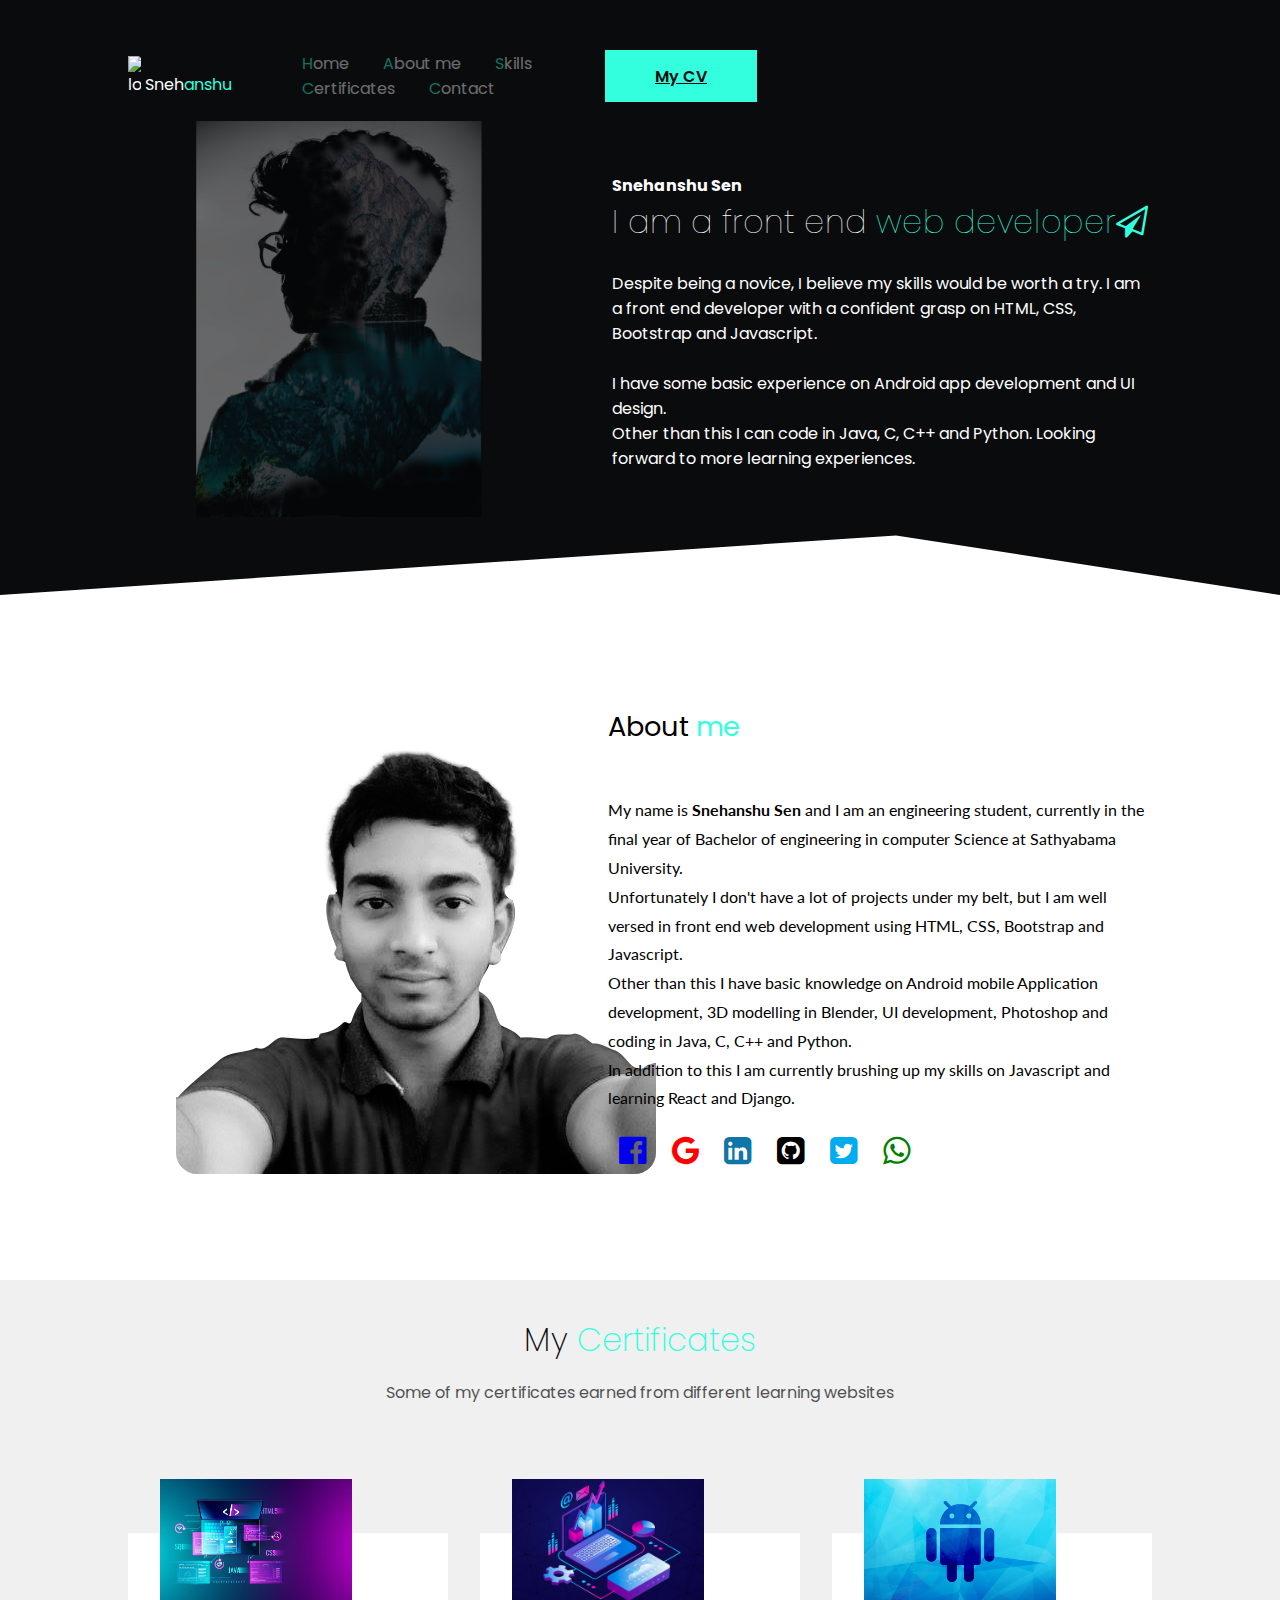
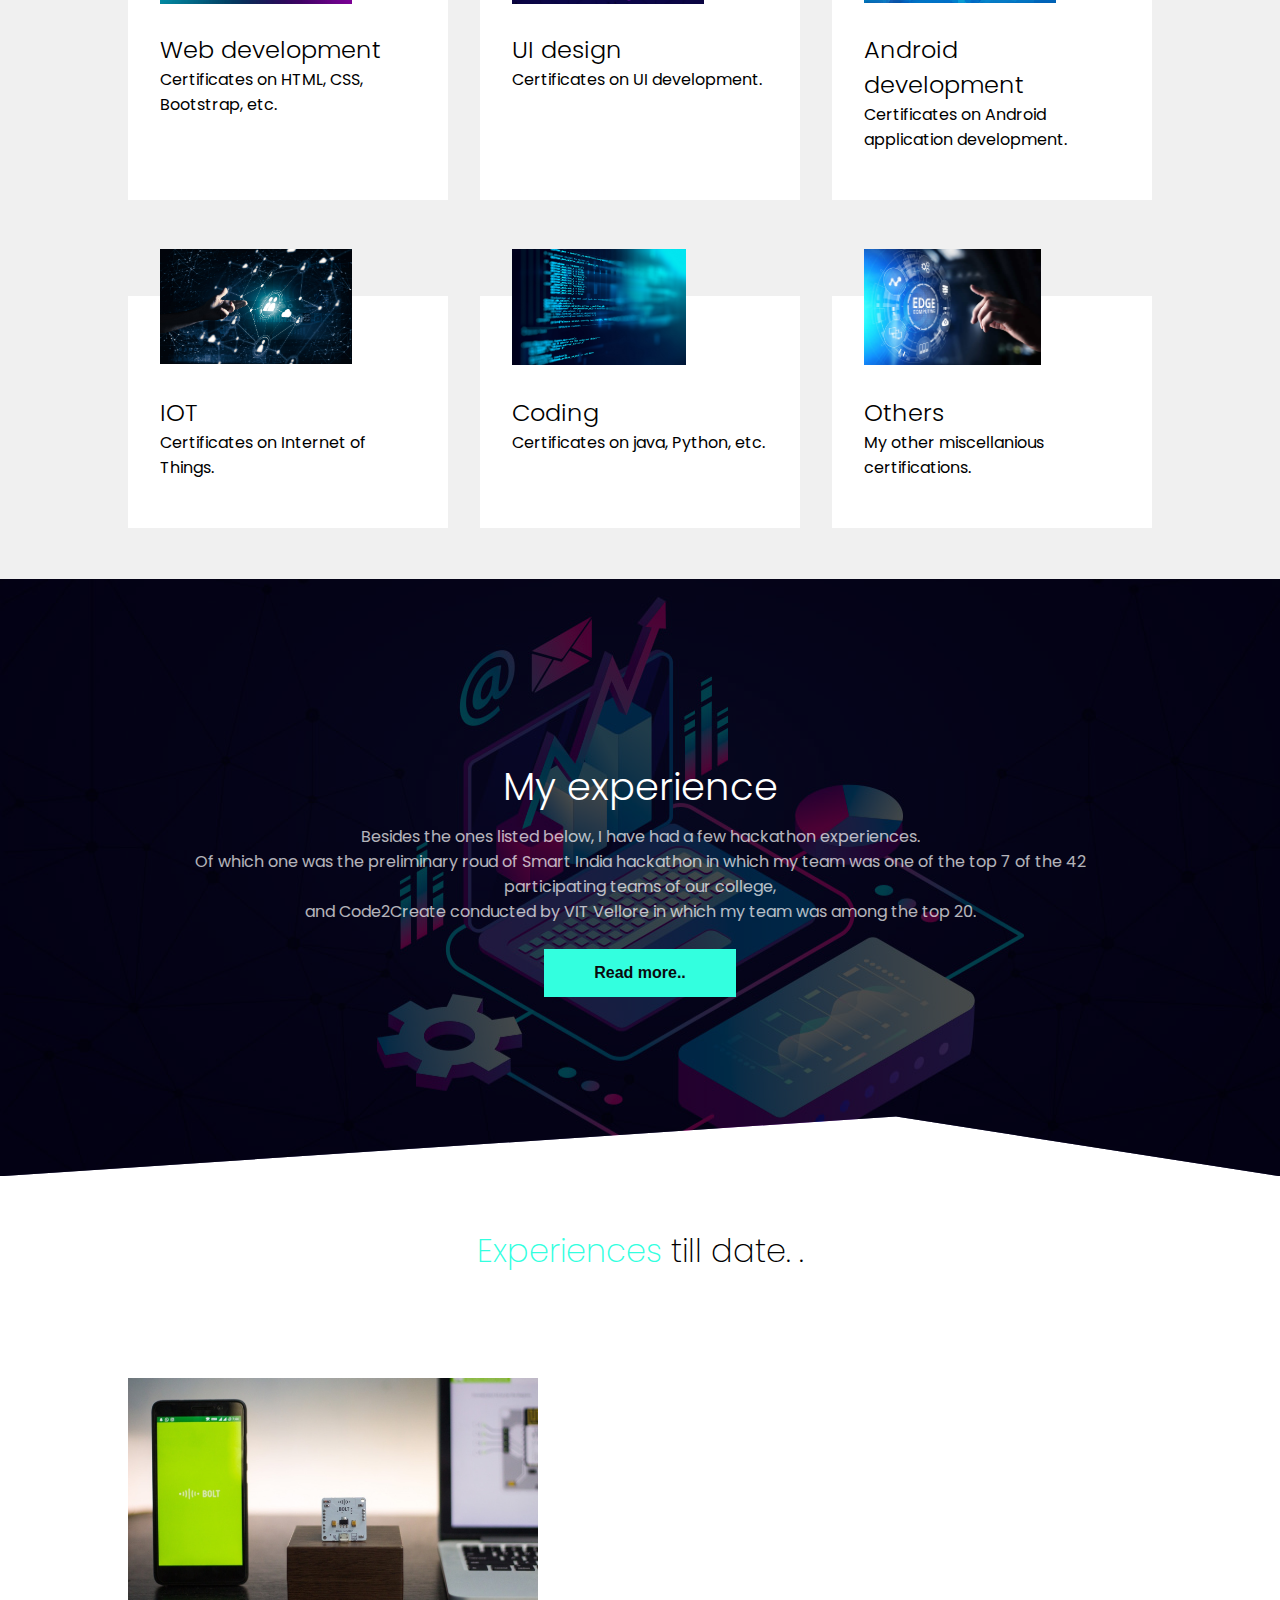
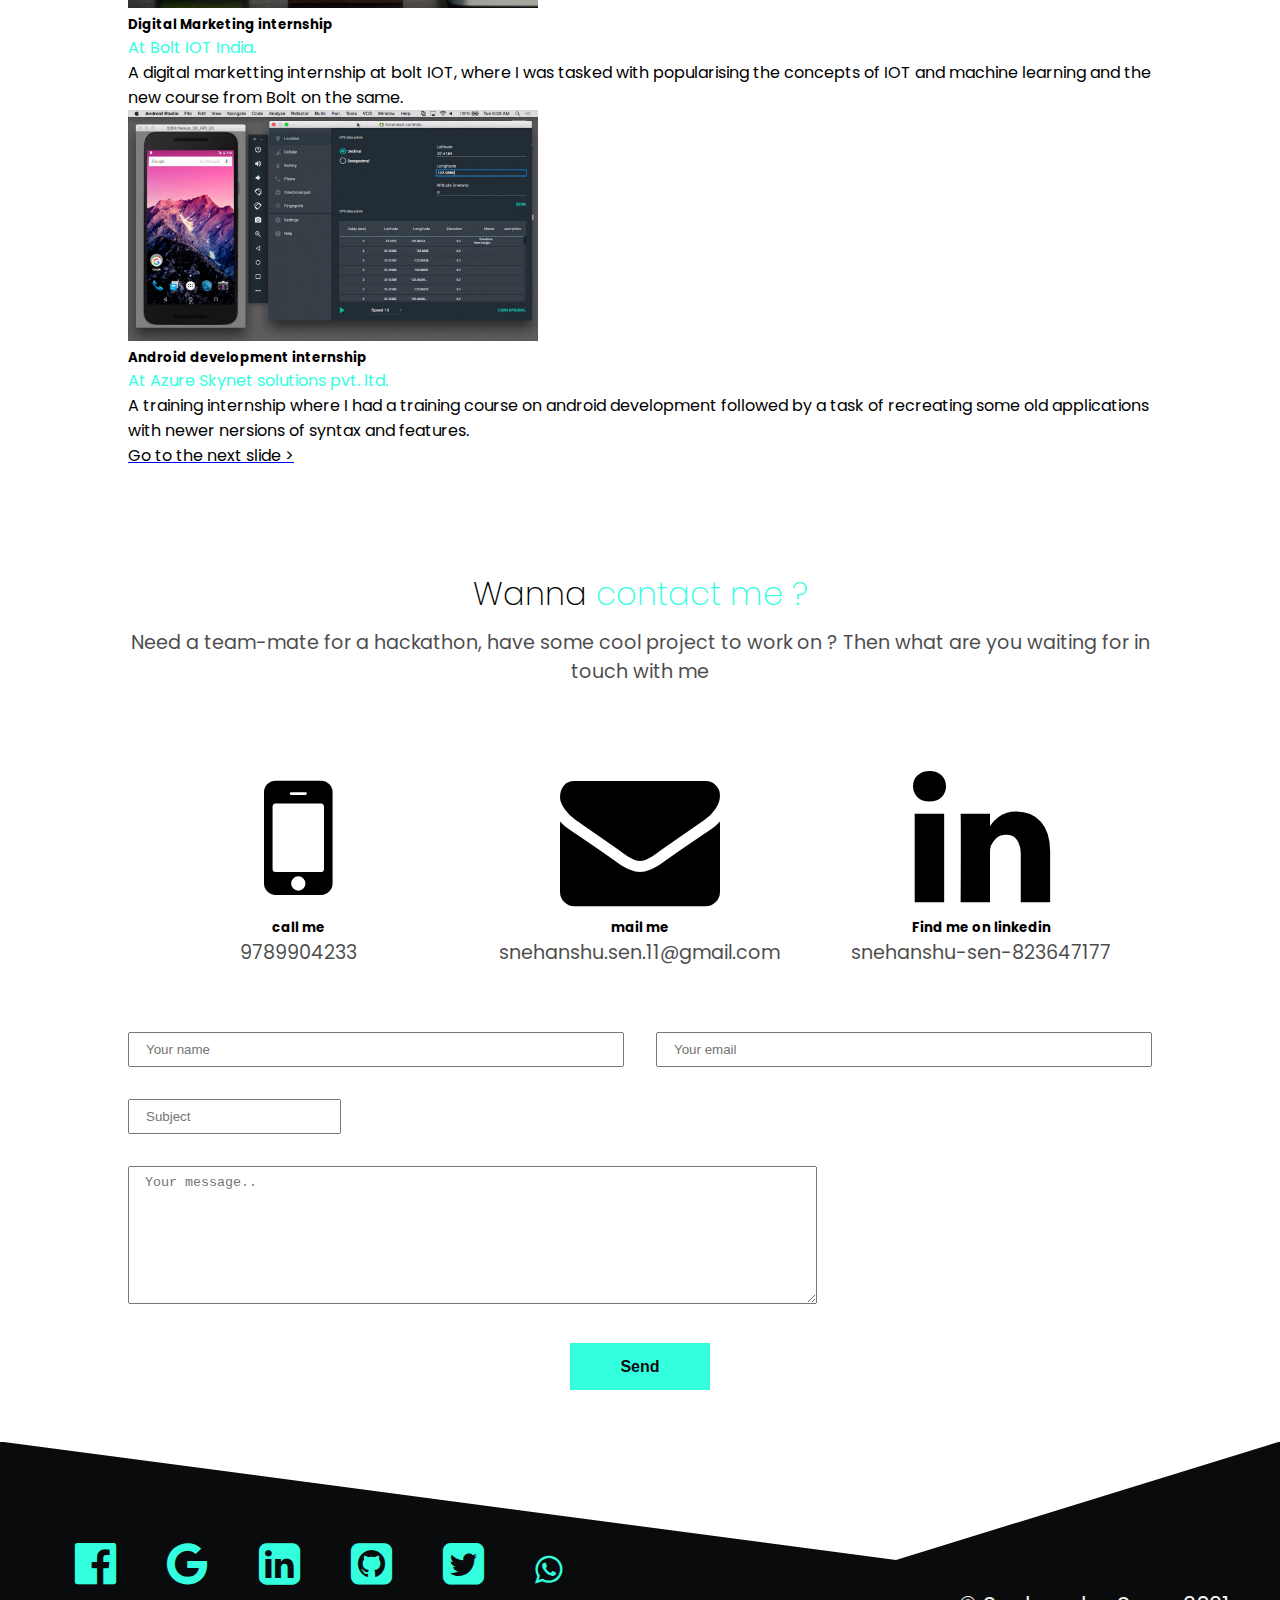
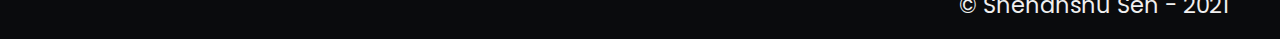
==== index.html @ 3dfcf6e4 "Add files via upload" ====
<!DOCTYPE html>
<html lang="en" dir="ltr">
  <head>
    <meta charset="utf-8">
    <title>Snehanshu's boring portfolio</title>
    <link href="https://cdn.jsdelivr.net/npm/bootstrap@5.0.0-beta1/dist/css/bootstrap.min.css" rel="stylesheet" integrity="sha384-giJF6kkoqNQ00vy+HMDP7azOuL0xtbfIcaT9wjKHr8RbDVddVHyTfAAsrekwKmP1" crossorigin="anonymous">
    <link rel="preconnect" href="https://fonts.gstatic.com">
    <link href="https://fonts.googleapis.com/css2?family=Poppins:wght@400;600&display=swap" rel="stylesheet">
    <link href="https://fonts.googleapis.com/css2?family=Lato:wght@300;400;700&display=swap" rel="stylesheet">
    <link rel="stylesheet" href="https://cdnjs.cloudflare.com/ajax/libs/font-awesome/4.7.0/css/font-awesome.min.css">
    <link rel="stylesheet" href="css/MyStyle.css">
  </head>
  <body>
  <header>
    <div class="container">

    <nav class="flex item_center">
      <div class="left flex item_center justify_between">
        <div class="logo">
          <img src="images/logo3.png" alt="logo">
          Sneh<span>anshu</span>
        </div>
        <div class="menu">
          <a href="MyPortfolio.html"><span>H</span>ome</a>
          <a href="#about"><span>A</span>bout me</a>
          <a href="#certificates"><span>S</span>kills</a>
          <a href="#certificates"><span>C</span>ertificates</a>
          <a href="#contact"><span>C</span>ontact</a>
        </div>
          </div>
      <div class="right">
       <a class="btn btn-primary" type="button" name="cv" target="_blank" href="https://drive.google.com/file/d/1BNknUANJgC4LcvloasbZsVCTUh-7v9yH/view?usp=sharing">My CV</a>
      </div>
    </nav>

  <div class="hero flex item_center">
    <div class="left">
      <img src="images/doublexpose.jpg" alt="hero">
    </div>

    <div class="right">
      <h4>Snehanshu Sen</h4>
      <h1>I am a front end <span>web developer<i class="fa fa-paper-plane-o" style="font-size:32px;color:#33FFDF"></i></span></h1><br>
      <p>Despite being a novice, I believe my skills would be worth a try. I am a front end developer with a confident grasp on HTML, CSS, Bootstrap and Javascript.</p><br>
      <p>I have some basic experience on Android app development and UI design.</p>
      <p>Other than this I can code in Java, C, C++ and Python. Looking forward to more learning experiences.</p>
    </div>
  </div>
      </div>
  </header>

  <section id="about" class="about">
    <div class=" container  flex item_center justify_between">

    <div class="sub">
      <img src="images/hero2.jpg" alt="img2">
    </div>
    <div class="details">
      <h2>About <span>me</span></h2>
      <p>My name is <span>Snehanshu Sen</span> and I am an engineering student, currently in the final year of Bachelor of engineering in computer Science at Sathyabama University.</p>
      <p>Unfortunately I don't have a lot of projects under my belt, but I am well versed in front end web development using HTML, CSS, Bootstrap and Javascript.</p>
      <p>Other than this I have basic knowledge on Android mobile Application development, 3D modelling in Blender, UI development, Photoshop and coding in Java, C, C++ and Python.</p>
      <p>In addition to this I am currently brushing up my skills on Javascript and learning React and Django.</p>
<div class="icons">
 <a href="#" class="facebook"><i class="fa fa-facebook-official fa-2x" aria-hidden="true"></i></a>
 <a href="#" class="google"><i class="fa fa-google fa-2x" aria-hidden="true"></i></a>
 <a href="#" class="linkedin"><i class="fa fa-linkedin-square fa-2x" aria-hidden="true"></i></a>
 <a href="#" class="github"><i class="fa fa-github-square fa-2x" aria-hidden="true"></i></a>
 <a href="#" class="twitter"><i class="fa fa-twitter-square fa-2x" aria-hidden="true"></i></a>
 <a href="#" class="whatsapp"><i class="fa fa-whatsapp fa-2x" aria-hidden="true"></i></a>
</div>
    </div>

    </div>
  </section>

  <section class="services" id="certificates">
     <div class="container">
       <h1 class="section-heading">My <span>Certificates</span></h1>
       <p>Some of my certificates earned from different learning websites</p>
        <div class="card-wrapper">
           <div class="card">
             <img src="images/web2new.jpg" alt="image">
             <h2>Web development</h2>
             <p>Certificates on HTML, CSS, Bootstrap, etc.</p>
           </div>
           <div class="card">
             <img src="images/webnew.jpg" alt="image">
             <h2>UI design</h2>
             <p>Certificates on UI development.</p>
           </div>
           <div class="card">
             <img src="images/andronew.jpg" alt="image">
             <h2>Android development</h2>
             <p>Certificates on Android application development.</p>
           </div>
           <div class="card">
             <img src="images/iot.jpg" alt="image">
             <h2>IOT</h2>
             <p>Certificates on Internet of Things.</p>
           </div>
           <div class="card">
             <img src="images/code.jpg" alt="image">
             <h2>Coding</h2>
             <p>Certificates on java, Python, etc.</p>
           </div>
           <div class="card">
             <img src="images/edge.jpg" alt="image">
             <h2>Others</h2>
             <p>My other miscellanious certifications.</p>
           </div>
        </div>
     </div>
  </section>

  <section class="work">
     <h1>My experience</h1>
     <p>Besides the ones listed below, I have had a few hackathon experiences.</p>
      <p>Of which one was the preliminary roud of Smart India hackathon in which my team was one of the top 7 of the 42 participating teams of our college,</p>
      <p>and Code2Create conducted by VIT Vellore in which my team was among the top 20.</p><br>
     <button class="btn btn-primary" type="button" name="button">Read more..</button>
  </section>


  <section class="experience">
      <div class="container">
         <h2><span>Experiences</span> till date. . </h2>
         <div id="carouselExampleControls" class="carousel slide" data-ride="carousel">
           <div class="carousel-inner">
           <div class="carousel-item active">
               <img class="d-block w-100" src="images/bolt.jpg" alt="slide1"><br>
               <h5>Digital Marketing internship</h5>
               <span>At Bolt IOT India.</span>
               <p>A digital marketting internship at bolt IOT, where I was tasked with popularising the concepts of IOT and machine learning and the new course from Bolt on the same.</p>
            </div>
            <div class="carousel-item">
               <img class="d-block w-100" src="images/pop.png" alt="slide2"><br>
               <h5>Android development internship</h5>
               <span>At Azure Skynet solutions pvt. ltd.</span>
               <p>A training internship where I had a training course on android development followed by a task of recreating some old applications with newer nersions of syntax and features.</p>
            </div>
            <a class="carousel-control-next" href="#carouselExampleControls" role="button" data-slide="next">
              <p>Go to the next slide ></p>
            </a>
          </div>
        </div>
      </div>
  </section>

  <section id="contact" class="contact">
     <div class="container">
        <h2>Wanna <span>contact me ?</span></h2>
        <p>Need a team-mate for a hackathon, have some cool project to work on ? Then what are you waiting for in touch with me</p>
         <div class="card-wrapper">
           <div class="card">
              <i class="fa fa-mobile" aria-hidden="true"></i>
              <h5>call me</h5>
              <p>9789904233</p>
           </div>
           <div class="card">
              <i class="fa fa-envelope" aria-hidden="true"></i>
              <h5>mail me</h5>
              <p>snehanshu.sen.11@gmail.com</p>
           </div>
           <div class="card">
              <i class="fa fa-linkedin" aria-hidden="true"></i>
              <h5>Find me on linkedin</h5>
              <p>snehanshu-sen-823647177</p>
           </div>
         </div>
         <form class="" action="index.html" method="post">
           <div class="input-wrap">
              <input type="text" name="" value="" placeholder="Your name">
              <input type="email" name="" value="" placeholder="Your email">
           </div>
           <div class="input-wrap-2">
              <input type="text" name="" value="" placeholder="Subject">
              <textarea name="name" rows="8" cols="80" placeholder="Your message.."></textarea>
           </div>
           <div class="button-wrapper">
             <button class="btn btn-primary" type="button" name="button">Send</button>
           </div>
         </form>
     </div>
  </section>

  <footer>
    <div class="footer icons">
    <a href="#"><i class="fa fa-facebook-official fa-3x" aria-hidden="true"></i></a>
    <a href="#"><i class="fa fa-google fa-3x" aria-hidden="true"></i></a>
    <a href="#"><i class="fa fa-linkedin-square fa-3x" aria-hidden="true"></i></a>
    <a href="#"><i class="fa fa-github-square fa-3x" aria-hidden="true"></i></a>
    <a href="#"><i class="fa fa-twitter-square fa-3x" aria-hidden="true"></i></a>
    <a href="#"><i class="fa fa-whatsapp fa-2x" aria-hidden="true"></i></a>
  </div>
  <div class="copyright">
    <p>&copy Snehanshu Sen - 2021</p>
  </div>
  </footer>

  <script src="https://code.jquery.com/jquery-3.4.1.slim.min.js" integrity="sha384-J6qa4849blE2+poT4WnyKhv5vZF5SrPo0iEjwBvKU7imGFAV0wwj1yYfoRSJoZ+n" crossorigin="anonymous"></script>
  <script src="https://cdn.jsdelivr.net/npm/popper.js@1.16.0/dist/umd/popper.min.js" integrity="sha384-Q6E9RHvbIyZFJoft+2mJbHaEWldlvI9IOYy5n3zV9zzTtmI3UksdQRVvoxMfooAo" crossorigin="anonymous"></script>
  <script src="https://stackpath.bootstrapcdn.com/bootstrap/4.4.1/js/bootstrap.min.js" integrity="sha384-wfSDF2E50Y2D1uUdj0O3uMBJnjuUD4Ih7YwaYd1iqfktj0Uod8GCExl3Og8ifwB6" crossorigin="anonymous"></script>
 </body>
</html>
---- css/MyStyle.css ----
@import 'utilities.css';

:root{
  --primary:#33FFDF;
  --dark:#0a0b0d;
  --light:#FFFFFF;
  --secondary:#898989;
  --tertiary:#F0F0F0;
}
*{
  padding: 0;
  margin: 0;
  box-sizing: border-box;
  -webkit-font-smoothing: antialiased;
  scroll-behavior: smooth;
}
body{
  font-family: 'Poppins',sans-serif;
}
header{
  color:var(--light);
  background: var(--dark);
  clip-path: polygon(0 0, 100% 0, 100% 100%, 70% 90%, 0 100%);
}
.container{
  max-width: 100%;
  margin: 0 0;
  padding: 4% 10%;
}
.logo img{
max-width: 10%;
max-height:10%;
}
.logo span{
  color: var(--primary);
}

header nav .left a{
  color:white;
  text-decoration:none;
  margin-right: 10%;
  opacity:40%;
  transition: all .3s ease;
}
header nav .left a:hover{
  opacity:100%;
}

header nav{
  padding: 10%, 0;
}

header nav .logo{
  margin-right: 10%;
}

.hero img{
  padding:4%;
  border-radius:12%;
  max-width: 90%;
  max-height:90%;
  opacity: 40%;
}

.right span{
  color:var(--primary);
}
.menu span{
  color:var(--primary);
}
.right h1{
  font-weight: 100;
}

.about img{
  padding:10%;
  border-radius: 12%;
}

.icons{
  padding-top: 4%;
}
.icons a{
  padding: 2%;
  max-width: 10%;
  max-height: 10%;
  transition: all .3s ease;
}
.icons a:hover{
  opacity: 70%;
}
.about h2{
  font-size: 170%;
  margin-bottom: 3rem;
  font-weight: 400;
}

.about h2 span{
  color: var(--primary);
  transition: all .3s ease;
}
.about h2 span:hover{
  color: var(--secondary);
}


.about p{
  font-family: 'Lato', sans-serif;
  line-height: 1.8;
}

.about p span{
  font-weight: 700;
}

.linkedin{
  color: #0E76A8;
}
.google{
  color:red;
}
.github{
  color:black;
}
.twitter{
  color:#00ACEE;
}
.whatsapp{
  color:green;
}

.section-heading{
  font-family: 'Poppins' sans-serif;
  color: var(--dark);
  text-align: center;
  margin-bottom: 2rem;
  line-height: 0.5;
  font-size: 2rem;
  font-weight: 200;
}
.section-heading span{
  color: var(--primary);
  transition: all .3s ease;
}
.section-heading span:hover{
  color: var(--secondary);
}

.section-heading + p{
  font-family: 'Poppins' sans-serif;
  color: var(--dark);
  text-align: center;
  opacity: 70%;
  margin-bottom: 8rem;
}

section.services{
  background: var(--tertiary);
}
section.services .card-wrapper{
  display: grid;
  grid-template-columns: repeat(3, 1fr);
  grid-column-gap: 2rem;
  grid-row-gap: 6rem;
}

section.services .card-wrapper .card{
  background: var(--light);
  padding: 3rem 2rem;
  position: relative;
  transition:all .3s ease;
}

section.services .card-wrapper .card img{
  position: absolute;
  top: -20%;
  max-width: 60%;
  max-height: 50%;
}

section.services .card-wrapper .card h2
{
  padding-top: 20%;
  font-weight: 300;
}
section.services .card-wrapper .card:hover{
  background: var(--dark);
  color: var(--light);
}

section.work h1{
  padding-bottom: 1%;
  font-size: 2.4rem;
  font-weight: 300;
}
section.work p{
  opacity: 70%;
}
section.work{
  font-family: 'Poppins',sans-serif;
  padding: 14%;
  text-align: center;
  color: var(--light);
  background: linear-gradient(rgba(0,0,0,0.7), rgba(0,0,0,0.7)), url(../images/web.jpg);
  clip-path:polygon(0 0, 100% 0, 100% 100%, 70% 90% , 0 100%);
}

section.experience h2{
  text-align: center;
  font-size: 2rem;
  font-weight: 200;
  padding-bottom: 10%;
}
section.experience span{
  color: var(--primary);
  transition: all .3s ease;
}
section.experience span:hover{
  color: var(--secondary);
}

.carousel-item img{
  max-width: 40%;
  max-height: 40%;
}
.carousel-control-next p{
  color: black;
}

.contact h2{
  text-align: center;
  font-size: 2rem;
  font-weight: 200;
  padding-bottom: 1%;
}
.contact span{
  color: var(--primary);
  transition: all .3s ease;
}
.contact span:hover{
  color: var(--secondary);
}
.contact p{
  text-align: center;
  font-size: 1.2rem;
  opacity: 70%;
  padding-bottom: 7%;
}
.contact i{
  font-size: 10rem;
}

.contact .card-wrapper{
  display: grid;
  grid-template-columns: repeat(3, 1fr);
  text-align: center;
  margin-bottom: 4%;
}
section.contact .input-wrap{
  display: grid;
  grid-template-columns: repeat(2,1fr);
  grid-gap: 2rem;
  margin-bottom: 2rem;
}

section.contact .input-wrap-2 input{
  display: flex;
  flex-direction: column;
  margin-bottom: 2rem;
}

section.contact input, textarea{
  padding: 0.5rem 1rem;
  outline: none;
}

section.contact .button-wrapper{
  text-align: center;
  margin-top: 2rem;
}

footer{
  background-color: var(--dark);
  padding: 4%;
  clip-path:polygon(0 0, 70% 60% ,100% 0, 100% 100%,  0 100%);
}

footer a{
  padding: 1%;
  color: var(--primary);
}

footer p
{
  color: var(--tertiary);
  float: right;
  font-size: 1.4rem;

}
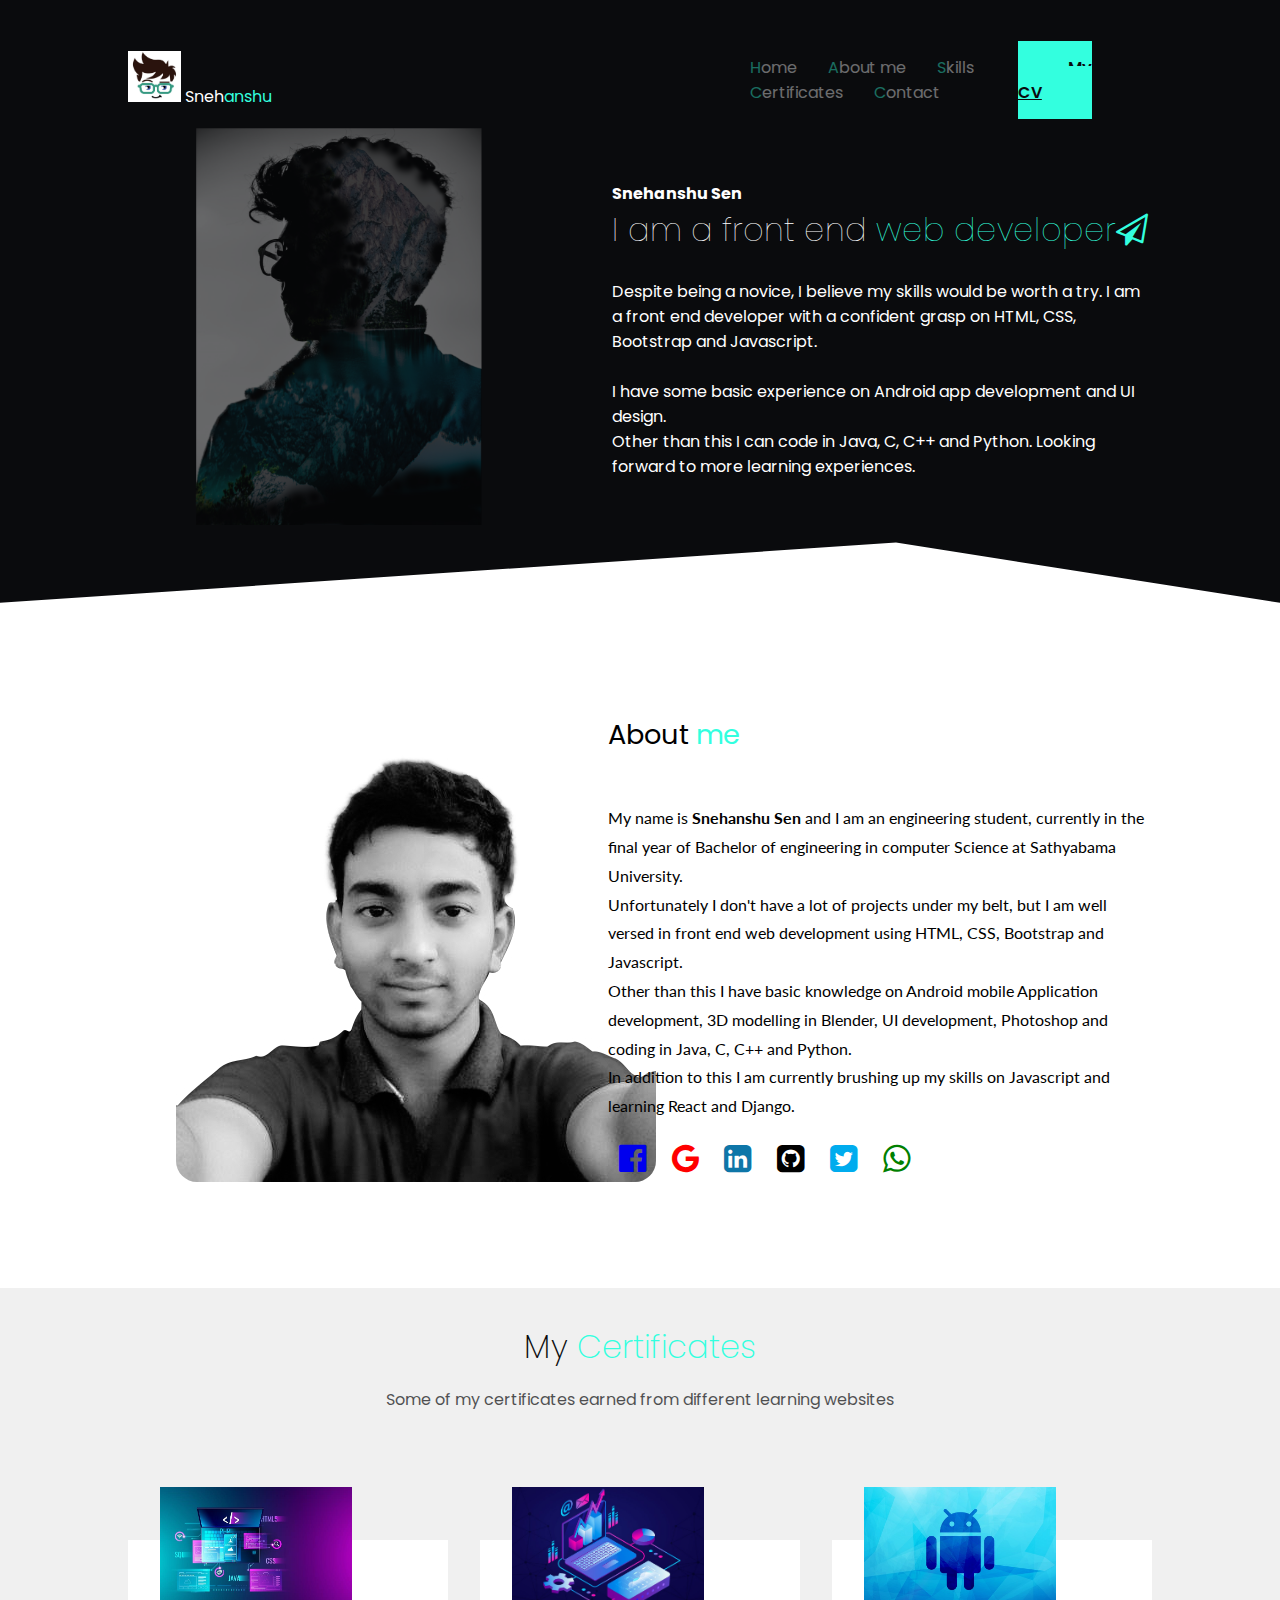
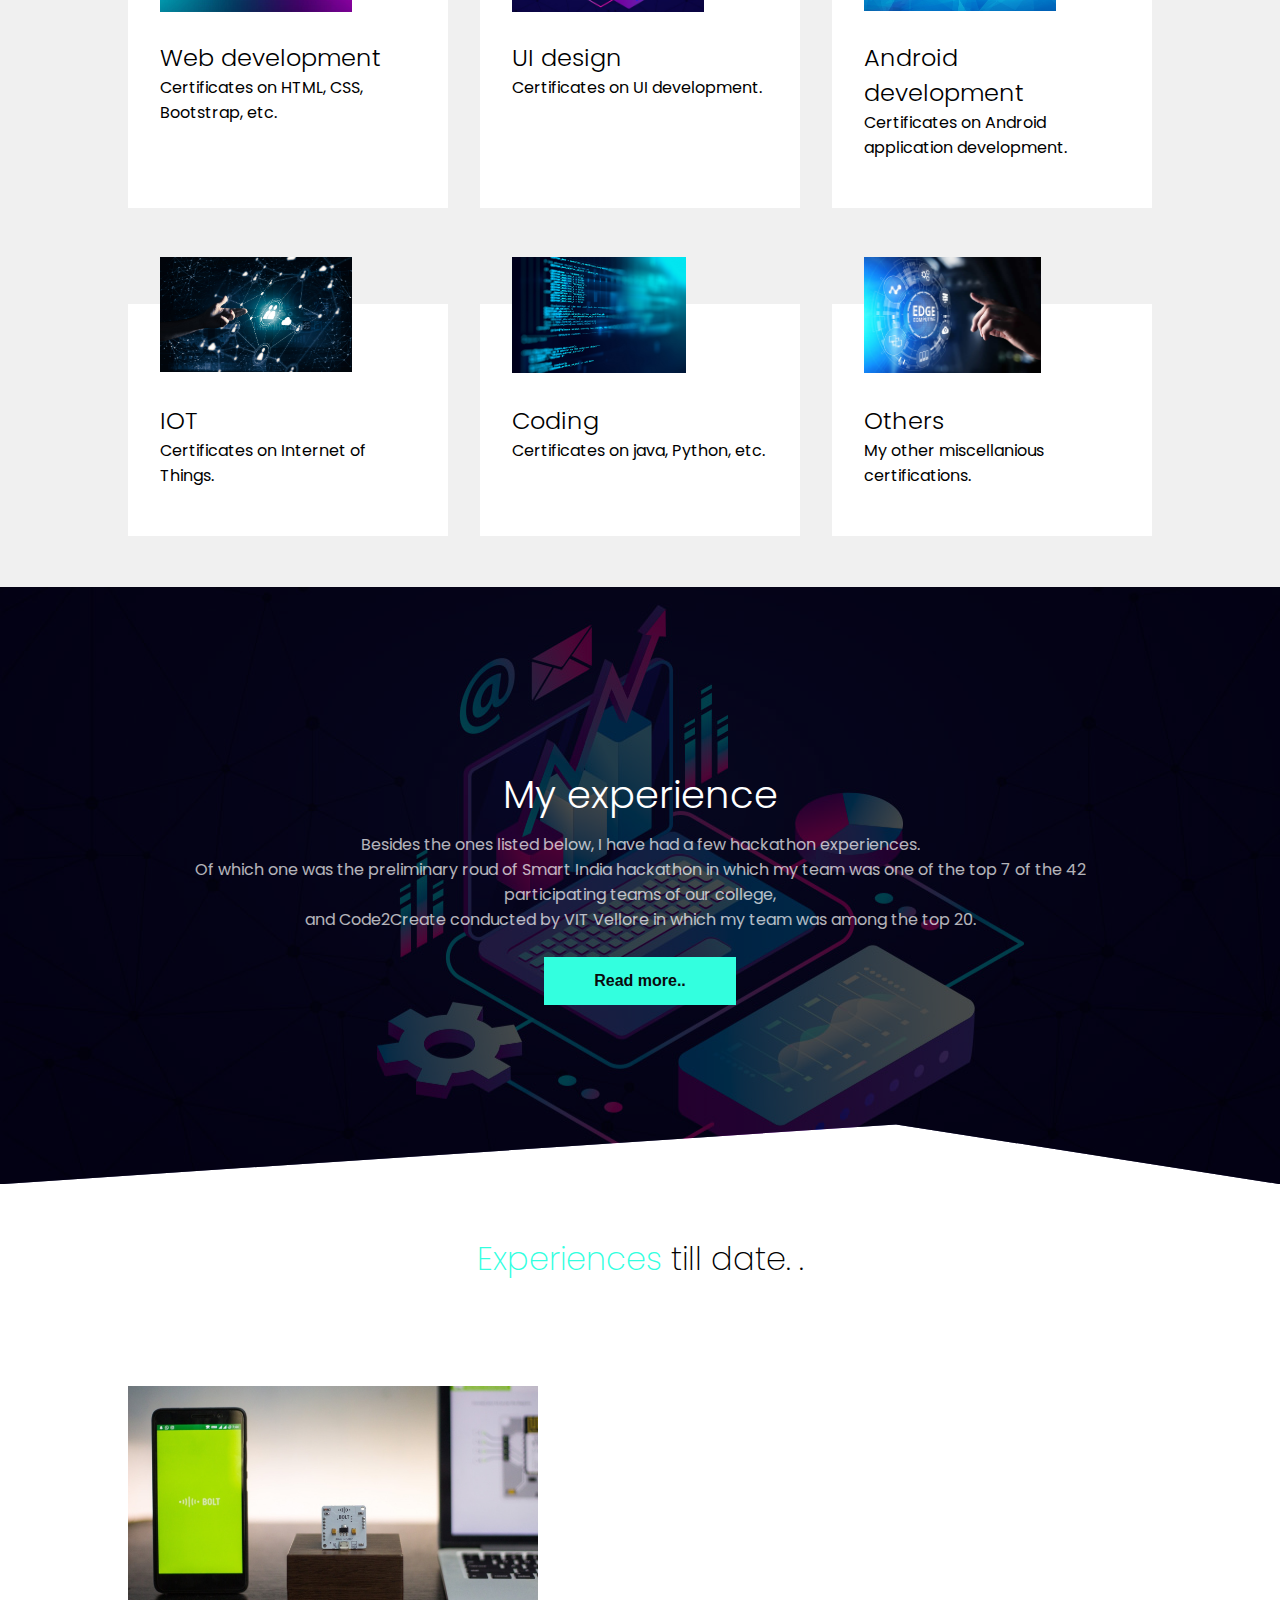
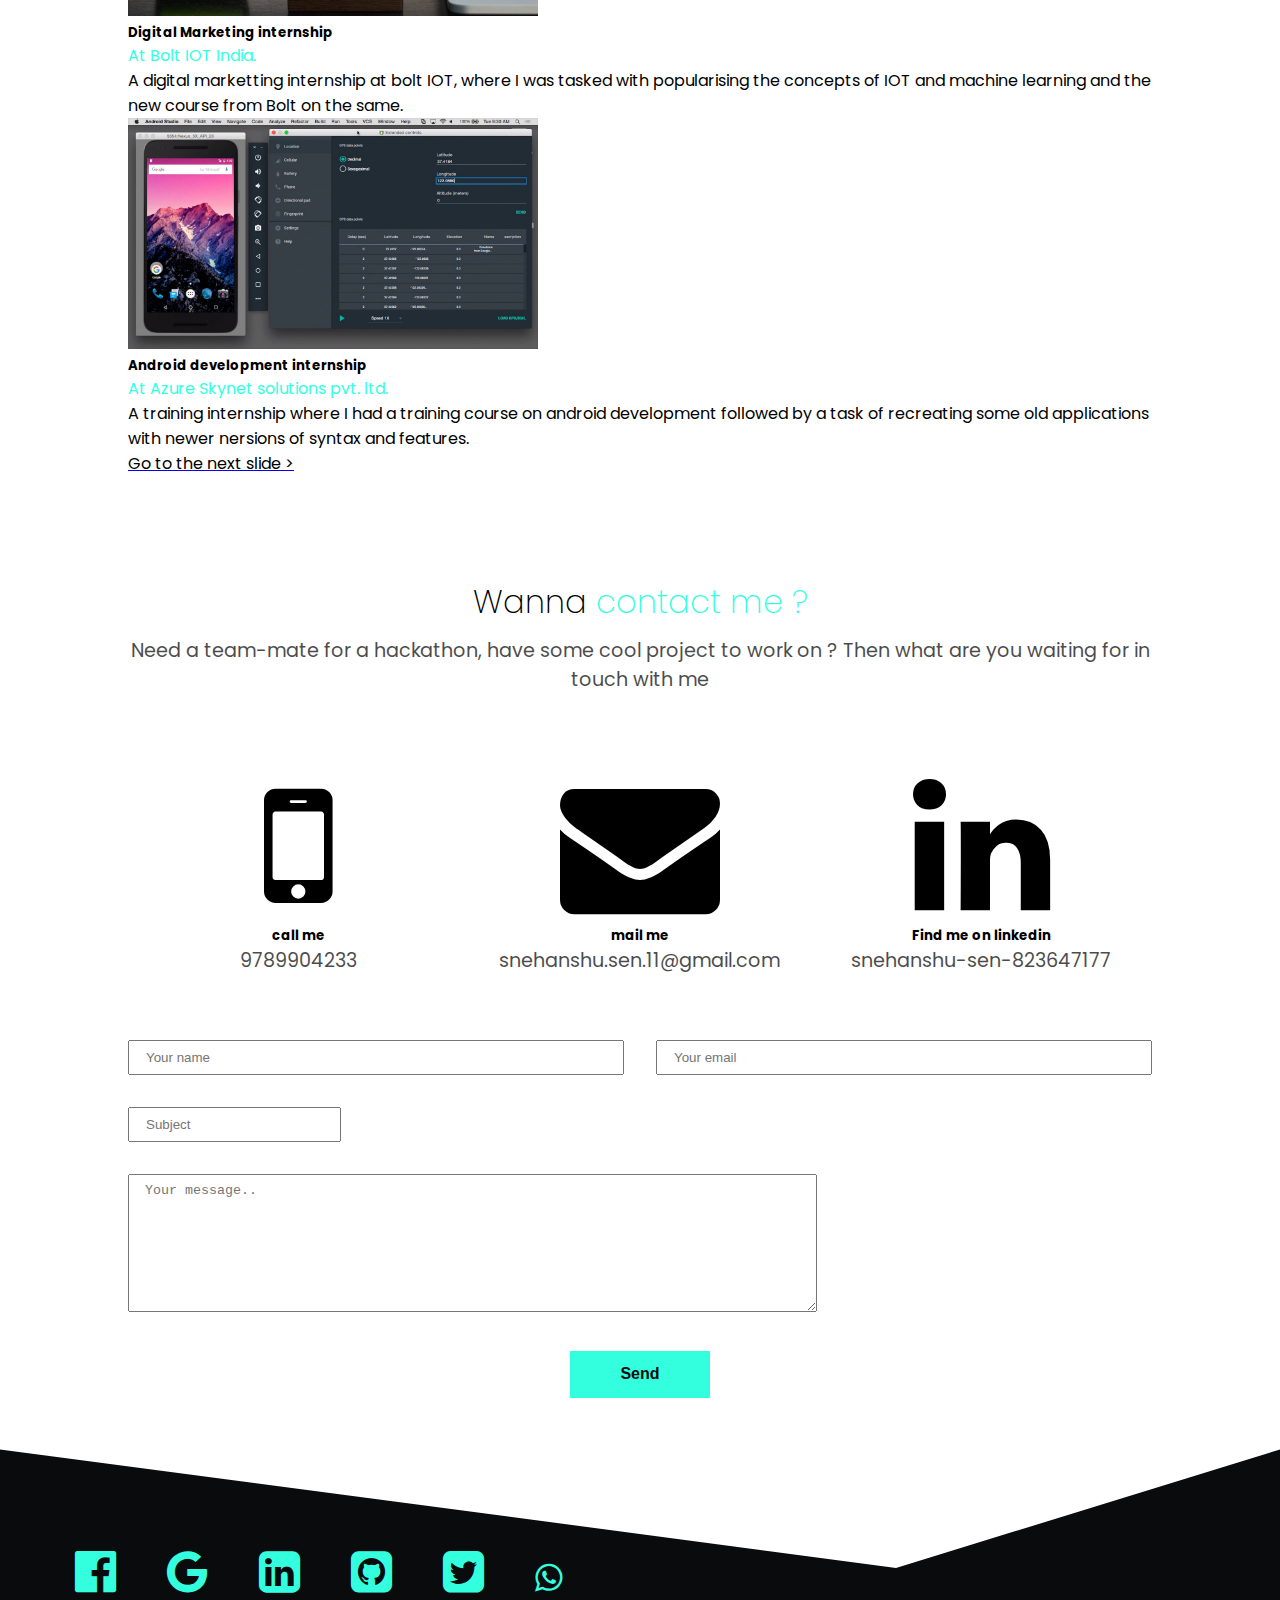
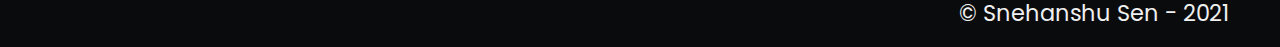
==== commit 0dbd6006: "Update index.html" ====
--- a/index.html
+++ b/index.html
@@ -17,11 +17,11 @@
     <nav class="flex item_center">
       <div class="left flex item_center justify_between">
         <div class="logo">
-          <img src="images/logo3.png" alt="logo">
+          <img src="images/logo3.PNG" alt="logo">
           Sneh<span>anshu</span>
         </div>
         <div class="menu">
-          <a href="MyPortfolio.html"><span>H</span>ome</a>
+          <a href="index.html"><span>H</span>ome</a>
           <a href="#about"><span>A</span>bout me</a>
           <a href="#certificates"><span>S</span>kills</a>
           <a href="#certificates"><span>C</span>ertificates</a>
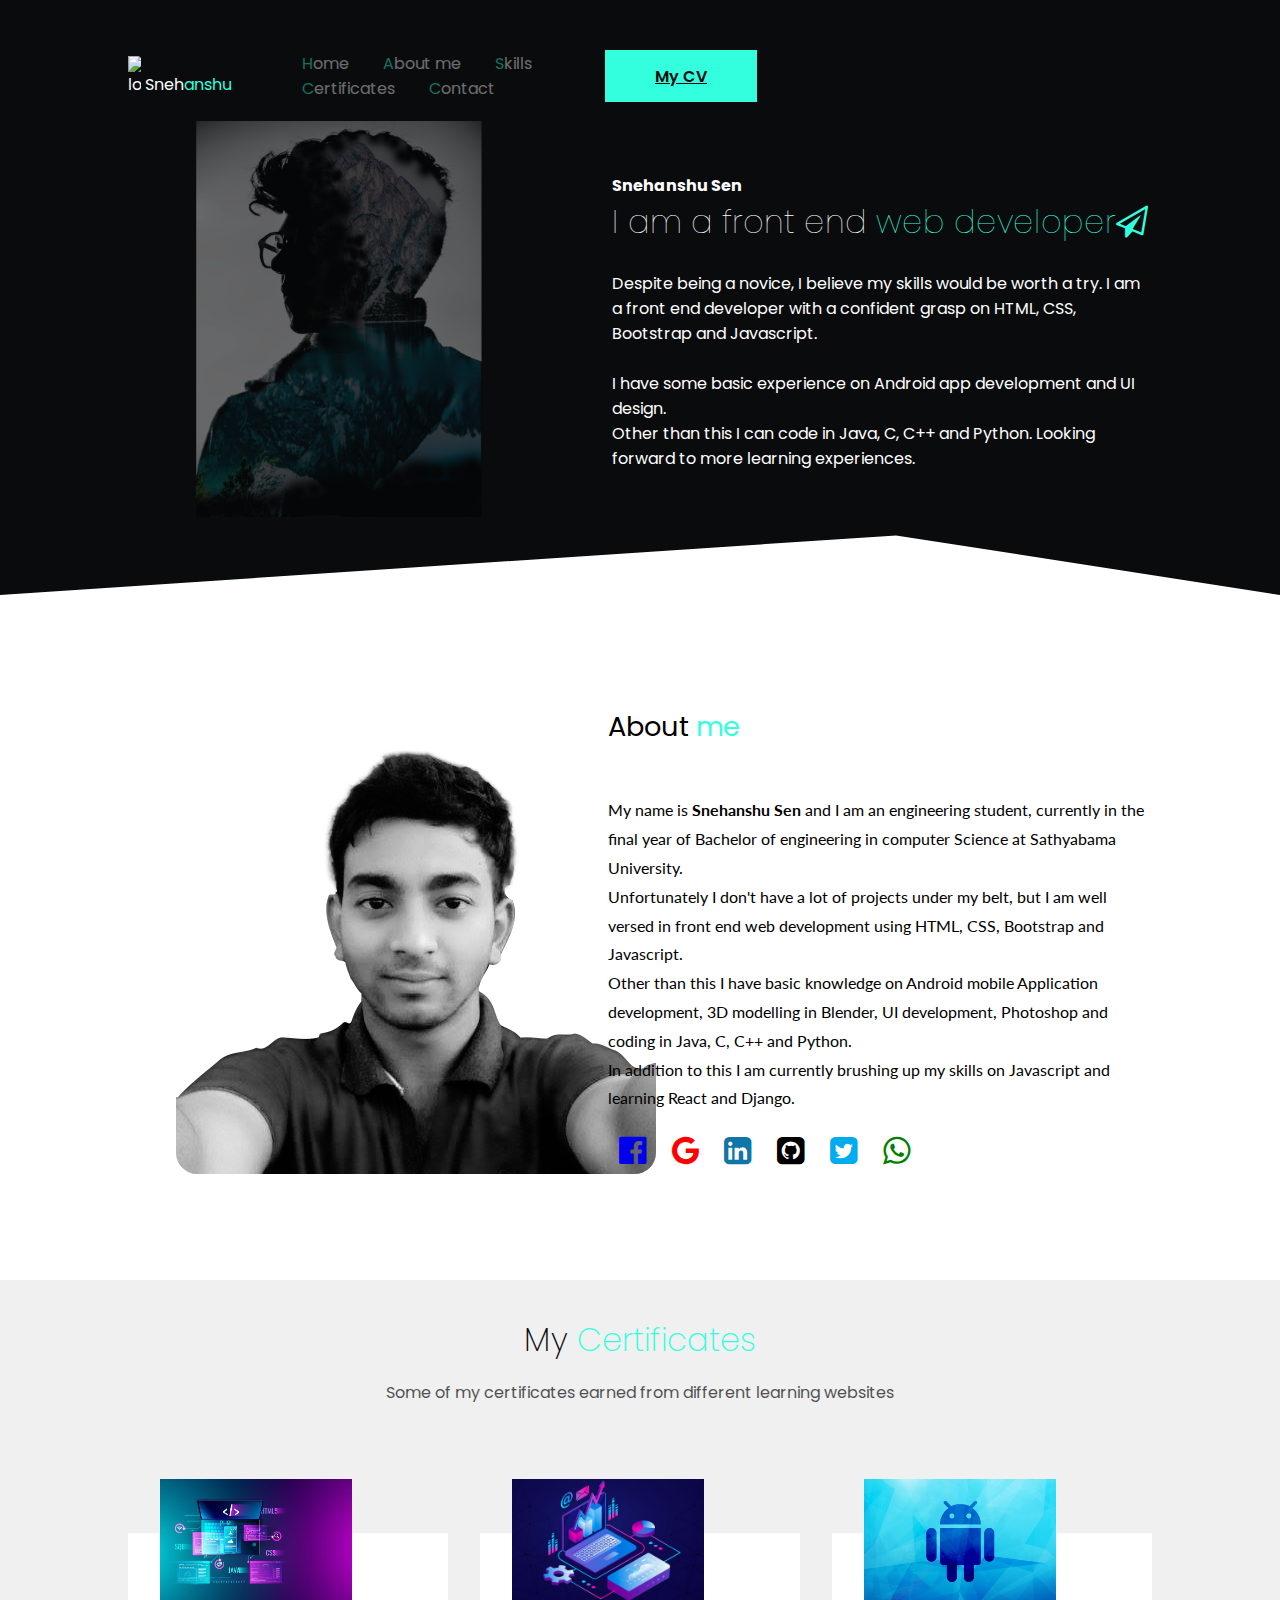
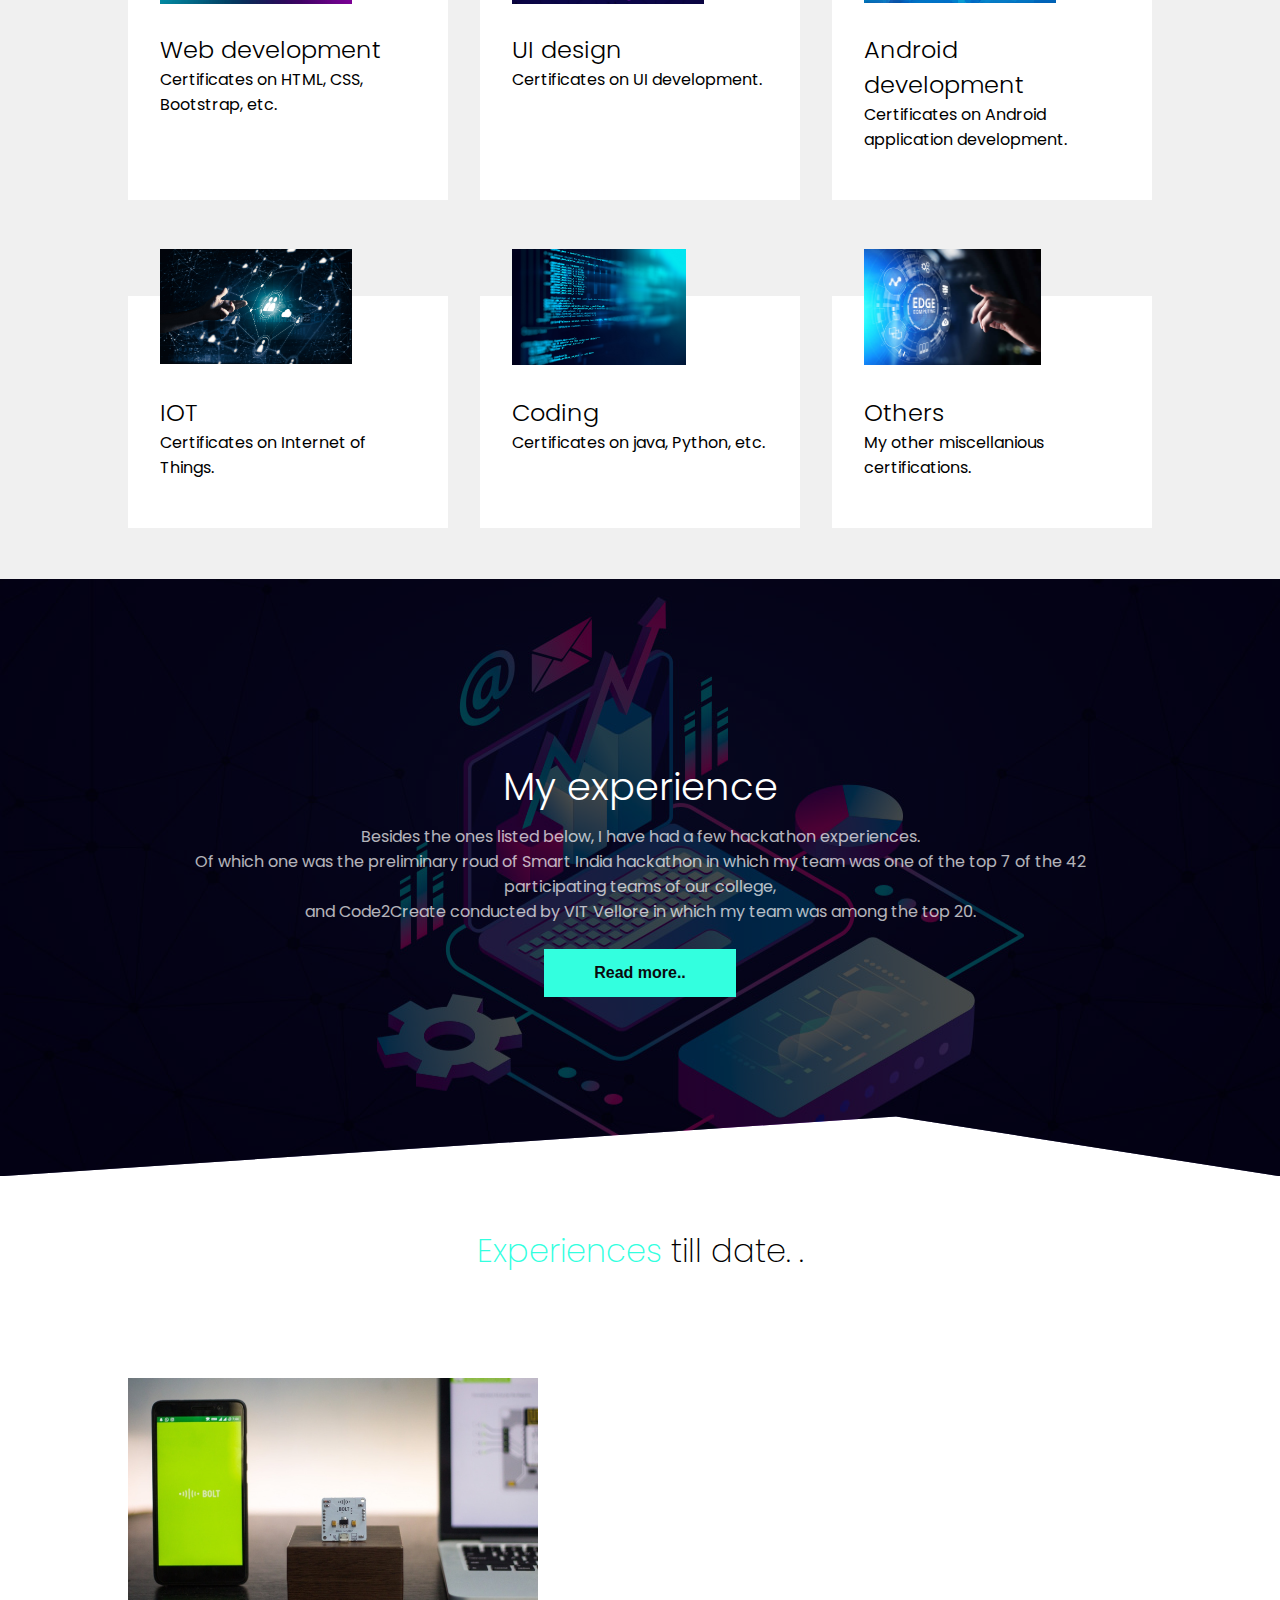
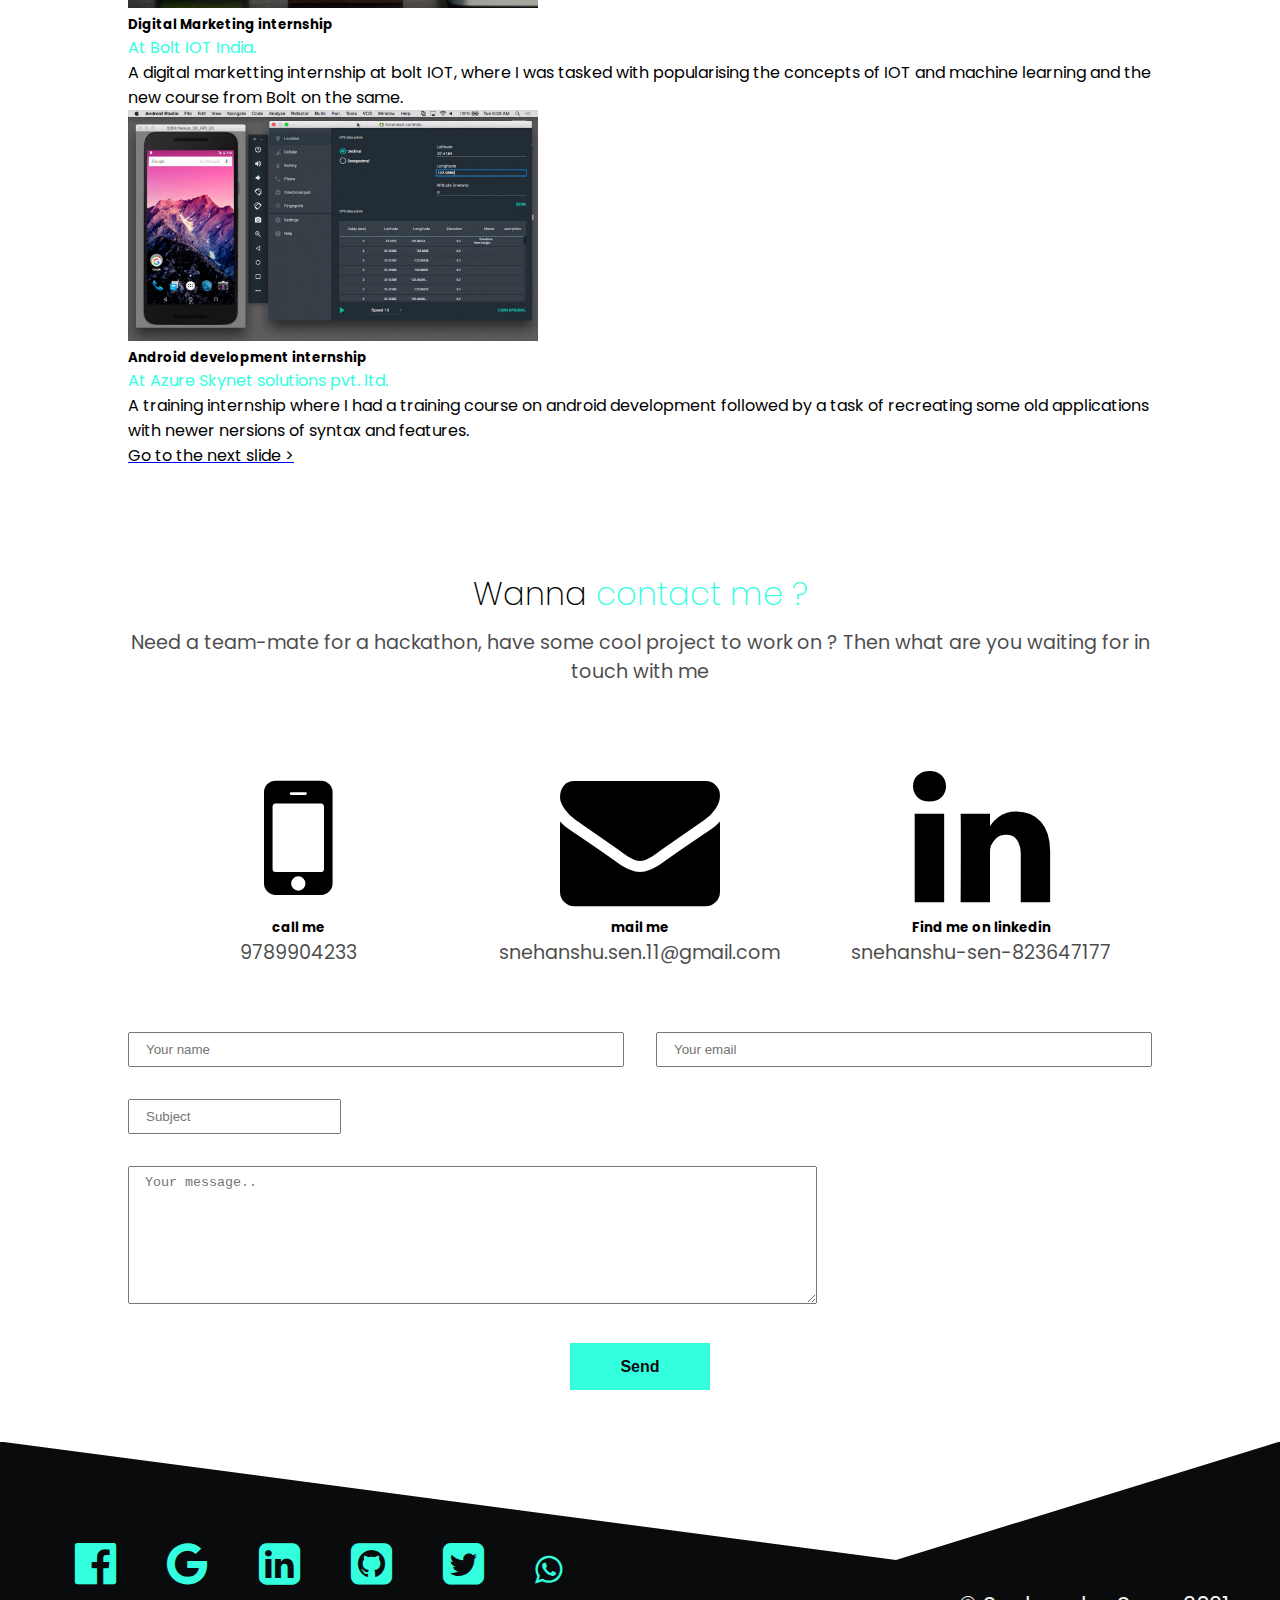
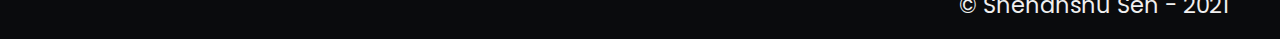
==== commit 34a1597e: "Update index.html" ====
--- a/index.html
+++ b/index.html
@@ -17,7 +17,7 @@
     <nav class="flex item_center">
       <div class="left flex item_center justify_between">
         <div class="logo">
-          <img src="images/logo3.PNG" alt="logo">
+          <img src="images/logo3.png" alt="logo">
           Sneh<span>anshu</span>
         </div>
         <div class="menu">
